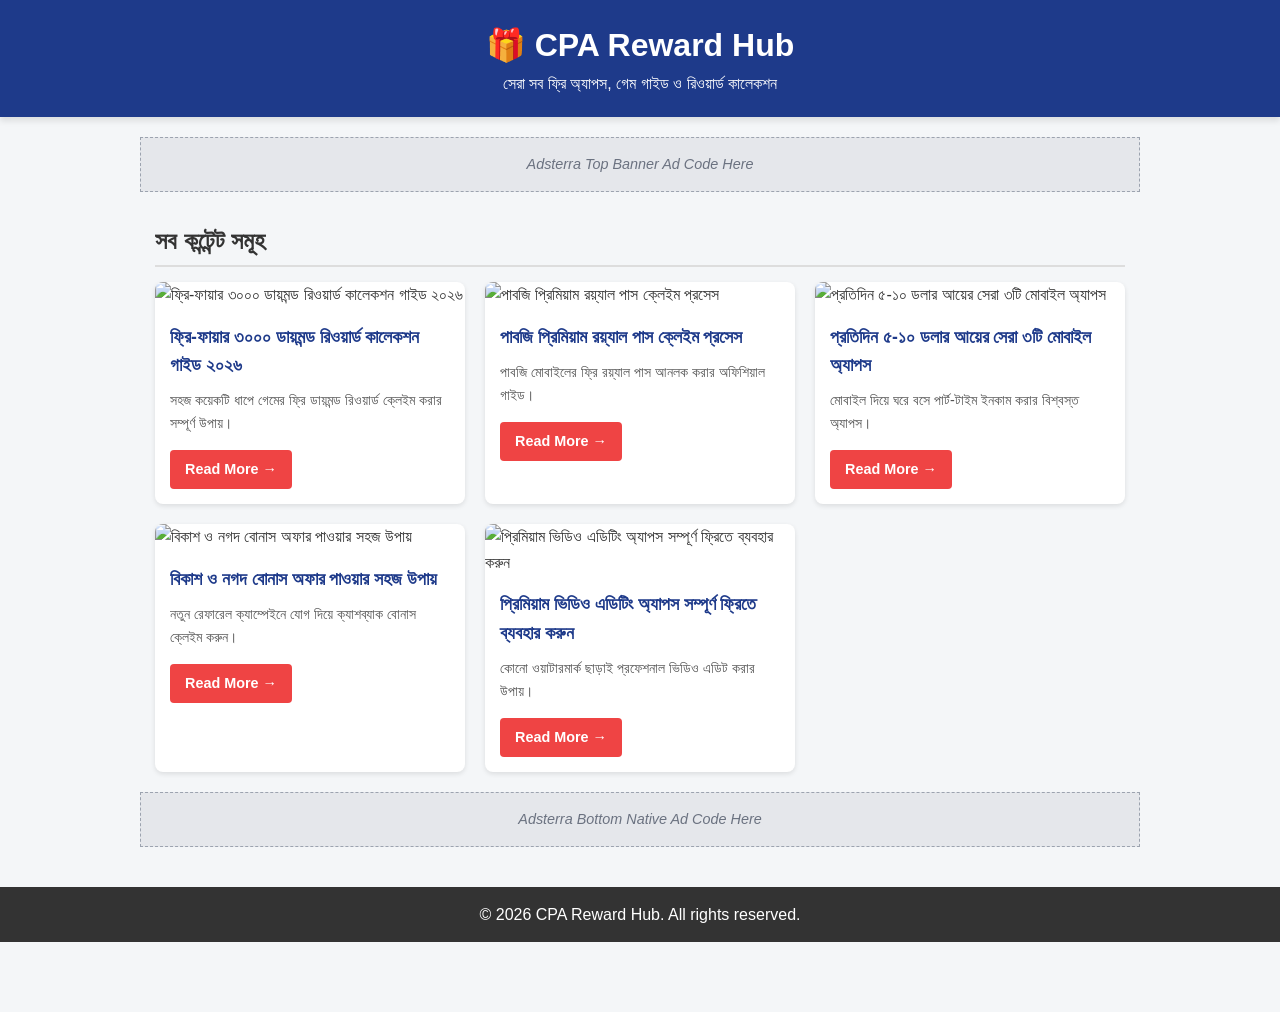
==== index.html @ 89e1e968 "Add files via upload" ====
<!DOCTYPE html>
<html lang="bn">
<head>
    <meta charset="UTF-8">
    <meta name="viewport" content="width=device-width, initial-scale=1.0">
    <title>CPA Content Portal - Best Free Rewards & Guides</title>
    <link rel="stylesheet" href="style.css">

    <!-- ADSTERRA CODE 1: Popunder / Direct Script (এখানে আপনার Popunder Script বসাবেন) -->
    <!-- <script type='text/javascript' src='YOUR_POPUNDER_SCRIPT_URL'></script> -->

    <!-- ADSTERRA CODE 2: Social Bar Code (এখানে আপনার Social Bar Script বসাবেন) -->
    <!-- <script type='text/javascript' src='YOUR_SOCIAL_BAR_SCRIPT_URL'></script> -->
</head>
<body>

    <!-- Header Section -->
    <header class="header">
        <div class="container">
            <h1>🎁 CPA Reward Hub</h1>
            <p>সেরা সব ফ্রি অ্যাপস, গেম গাইড ও রিওয়ার্ড কালেকশন</p>
        </div>
    </header>

    <!-- ADSTERRA CODE 3: Top Banner Ad (728x90 / 320x50 Banner) -->
    <div class="ad-container" id="ad-home-top">
        <!-- আপনার 728x90 বা 320x50 Banner Script কোড এখানে পেস্ট করুন -->
        <p><i>Adsterra Top Banner Ad Code Here</i></p>
    </div>

    <!-- Content Grid Section -->
    <main class="container">
        <h2 class="section-title">সব কন্টেন্ট সমূহ</h2>
        
        <div class="content-grid" id="content-grid">
            <p style="text-align:center; width:100%;">লোড হচ্ছে...</p>
        </div>
    </main>

    <!-- ADSTERRA CODE 4: Bottom Native / Banner Ad (300x250 Native Ad) -->
    <div class="ad-container" id="ad-home-bottom">
        <!-- আপনার 300x250 Native বা Display Ad Code এখানে পেস্ট করুন -->
        <p><i>Adsterra Bottom Native Ad Code Here</i></p>
    </div>

    <!-- Footer -->
    <footer class="footer">
        <p>&copy; 2026 CPA Reward Hub. All rights reserved.</p>
    </footer>

    <script src="script.js"></script>
    <script>
        window.onload = function() {
            loadHomePageContents();
        };
    </script>
</body>
</html>
---- style.css ----
/* গ্লোবাল স্টাইল */
* {
    margin: 0;
    padding: 0;
    box-sizing: border-box;
    font-family: 'Segoe UI', Tahoma, Geneva, Verdana, sans-serif;
}
body {
    background-color: #f4f6f8;
    color: #333;
    line-height: 1.6;
    padding-bottom: 70px; /* Sticky বাটন ঢাকার জন্য */
}
.container {
    max-width: 1000px;
    margin: 0 auto;
    padding: 0 15px;
}
a {
    text-decoration: none;
    color: inherit;
}

/* Header & Footer */
.header {
    background-color: #1e3a8a;
    color: white;
    padding: 20px 0;
    text-align: center;
    box-shadow: 0 4px 6px rgba(0,0,0,0.1);
}
.footer {
    background-color: #333;
    color: white;
    text-align: center;
    padding: 15px 0;
    margin-top: 40px;
}
.back-btn {
    background-color: rgba(255,255,255,0.2);
    padding: 5px 12px;
    border-radius: 4px;
    color: white;
    font-size: 0.9rem;
}

/* Ads Container */
.ad-container {
    max-width: 1000px;
    margin: 20px auto;
    background-color: #e5e7eb;
    border: 1px dashed #9ca3af;
    text-align: center;
    padding: 15px;
    color: #6b7280;
    font-size: 0.9rem;
}

/* Home Grid Layout */
.section-title {
    margin: 30px 0 15px;
    font-size: 1.5rem;
    border-bottom: 2px solid #ddd;
    padding-bottom: 5px;
}
.content-grid {
    display: grid;
    grid-template-columns: repeat(auto-fill, minmax(280px, 1fr));
    gap: 20px;
}
.card {
    background: white;
    border-radius: 8px;
    overflow: hidden;
    box-shadow: 0 2px 5px rgba(0,0,0,0.1);
    transition: transform 0.3s ease;
}
.card:hover {
    transform: translateY(-5px);
}
.card img {
    width: 100%;
    height: 160px;
    object-fit: cover;
}
.card-body {
    padding: 15px;
}
.card-title {
    font-size: 1.1rem;
    margin-bottom: 10px;
    color: #1e3a8a;
}
.card-desc {
    font-size: 0.9rem;
    color: #555;
    margin-bottom: 15px;
}
.read-more {
    display: inline-block;
    background: #ef4444;
    color: white;
    padding: 8px 15px;
    border-radius: 4px;
    font-size: 0.9rem;
    font-weight: bold;
}

/* Article Page Styling */
.article-container {
    background: white;
    padding: 25px;
    border-radius: 8px;
    margin-top: 20px;
    box-shadow: 0 2px 10px rgba(0,0,0,0.05);
}
.article-title {
    font-size: 1.8rem;
    margin-bottom: 10px;
    color: #111;
}
.article-img {
    width: 100%;
    max-height: 400px;
    object-fit: cover;
    border-radius: 8px;
    margin-bottom: 20px;
}
.article-body {
    font-size: 1.1rem;
    color: #444;
    margin-bottom: 30px;
}

/* CPA Offer Box & Buttons */
.offer-box {
    background: #fefce8;
    border: 2px solid #facc15;
    padding: 20px;
    border-radius: 8px;
    text-align: center;
    margin-bottom: 30px;
}
.offer-box h3 { color: #ca8a04; margin-bottom: 10px; }
.cpa-btn {
    display: inline-block;
    background: #16a34a;
    color: white;
    padding: 12px 25px;
    font-size: 1.2rem;
    font-weight: bold;
    border-radius: 6px;
    margin-top: 15px;
    box-shadow: 0 4px 6px rgba(22, 163, 74, 0.4);
    transition: background 0.3s;
}
.cpa-btn:hover { background: #15803d; }

/* Related Content Grid */
.related-grid {
    display: grid;
    grid-template-columns: repeat(auto-fill, minmax(200px, 1fr));
    gap: 15px;
}
.related-card {
    background: #f9fafb;
    border: 1px solid #ddd;
    border-radius: 6px;
    overflow: hidden;
}
.related-card img { width: 100%; height: 120px; object-fit: cover; }
.related-title { padding: 10px; font-size: 0.9rem; font-weight: bold; color: #1e3a8a;}

/* Sticky Bottom Mobile Button */
.sticky-bottom {
    position: fixed;
    bottom: 0;
    left: 0;
    width: 100%;
    background: white;
    padding: 10px;
    box-shadow: 0 -2px 10px rgba(0,0,0,0.1);
    text-align: center;
    display: none; /* Desktop-এ হাইড থাকবে */
    z-index: 1000;
}
.sticky-btn { margin-top: 0; width: 100%; max-width: 400px; padding: 15px; font-size: 1.3rem; }

@media (max-width: 768px) {
    .sticky-bottom { display: block; } /* Mobile-এ শো করবে */
    .article-title { font-size: 1.4rem; }
}
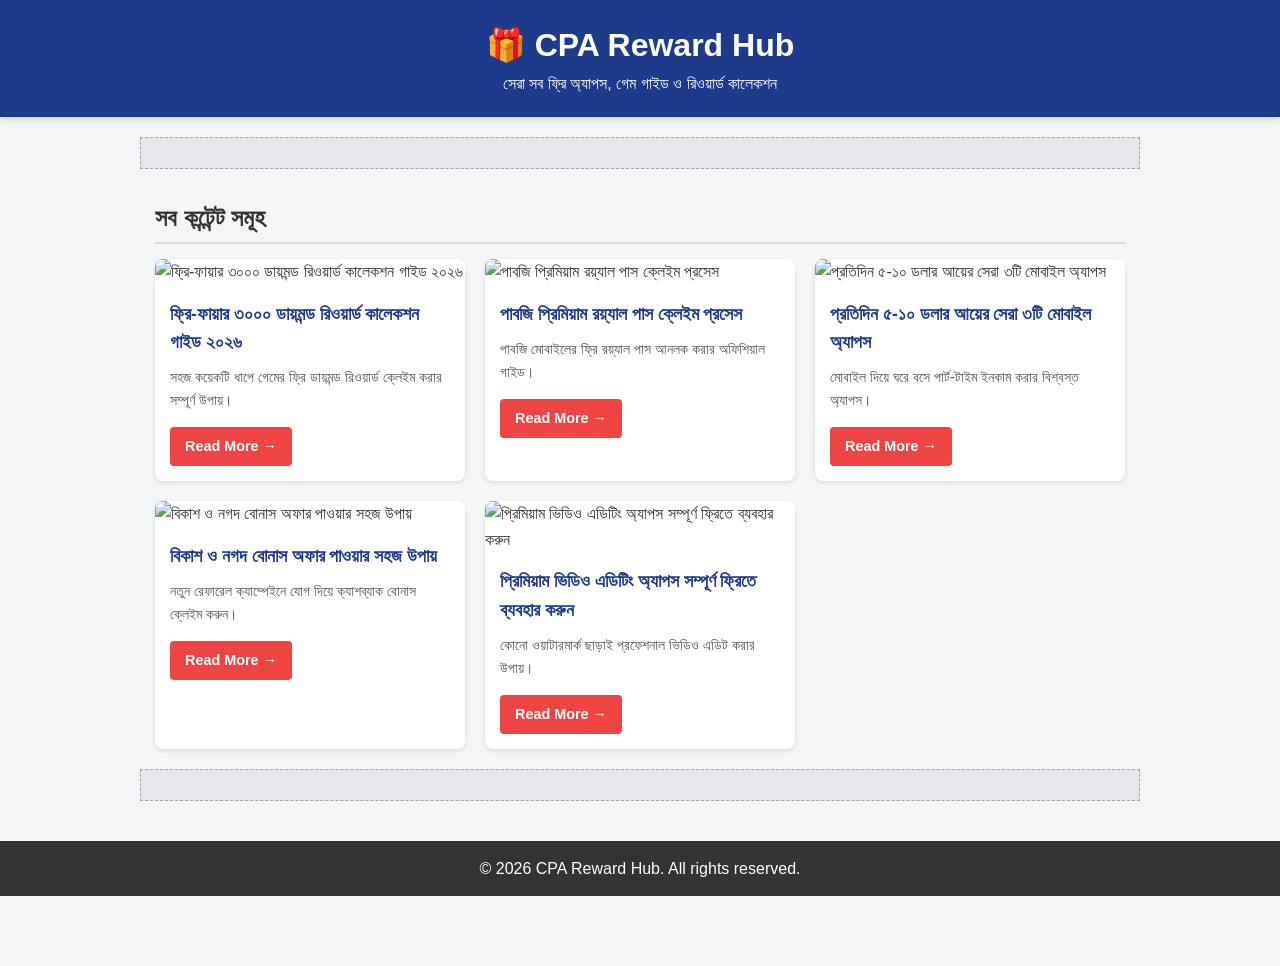
==== commit 8a2ceef3: "index.html" ====
--- a/index.html
+++ b/index.html
@@ -7,10 +7,10 @@
     <link rel="stylesheet" href="style.css">
 
     <!-- ADSTERRA CODE 1: Popunder / Direct Script (এখানে আপনার Popunder Script বসাবেন) -->
-    <!-- <script type='text/javascript' src='YOUR_POPUNDER_SCRIPT_URL'></script> -->
+    <script src="https://pl31534810.profitableratecpmnetwork.com/c7/3e/ae/c73eaeabd55a5d0a6bd52ef21aca0053.js"></script>
 
     <!-- ADSTERRA CODE 2: Social Bar Code (এখানে আপনার Social Bar Script বসাবেন) -->
-    <!-- <script type='text/javascript' src='YOUR_SOCIAL_BAR_SCRIPT_URL'></script> -->
+    <script src="https://pl31534812.profitableratecpmnetwork.com/95/18/6c/95186cff315ddff9b3bd3e431d9ee60a.js"></script>
 </head>
 <body>
 
@@ -25,7 +25,16 @@
     <!-- ADSTERRA CODE 3: Top Banner Ad (728x90 / 320x50 Banner) -->
     <div class="ad-container" id="ad-home-top">
         <!-- আপনার 728x90 বা 320x50 Banner Script কোড এখানে পেস্ট করুন -->
-        <p><i>Adsterra Top Banner Ad Code Here</i></p>
+        <script>
+  atOptions = {
+    'key' : '89a73091bb51f4b109f92f6df71da36d',
+    'format' : 'iframe',
+    'height' : 60,
+    'width' : 468,
+    'params' : {}
+  };
+</script>
+<script src="https://www.highrevenueformat.com/89a73091bb51f4b109f92f6df71da36d/invoke.js"></script>
     </div>
 
     <!-- Content Grid Section -->
@@ -40,7 +49,8 @@
     <!-- ADSTERRA CODE 4: Bottom Native / Banner Ad (300x250 Native Ad) -->
     <div class="ad-container" id="ad-home-bottom">
         <!-- আপনার 300x250 Native বা Display Ad Code এখানে পেস্ট করুন -->
-        <p><i>Adsterra Bottom Native Ad Code Here</i></p>
+        <script async="async" data-cfasync="false" src="https://pl31534811.profitableratecpmnetwork.com/ee2cdecf3c964b907fd537f1f4bb4642/invoke.js"></script>
+        <div id="container-ee2cdecf3c964b907fd537f1f4bb4642"></div>
     </div>
 
     <!-- Footer -->
@@ -55,4 +65,4 @@
         };
     </script>
 </body>
-</html>+</html>
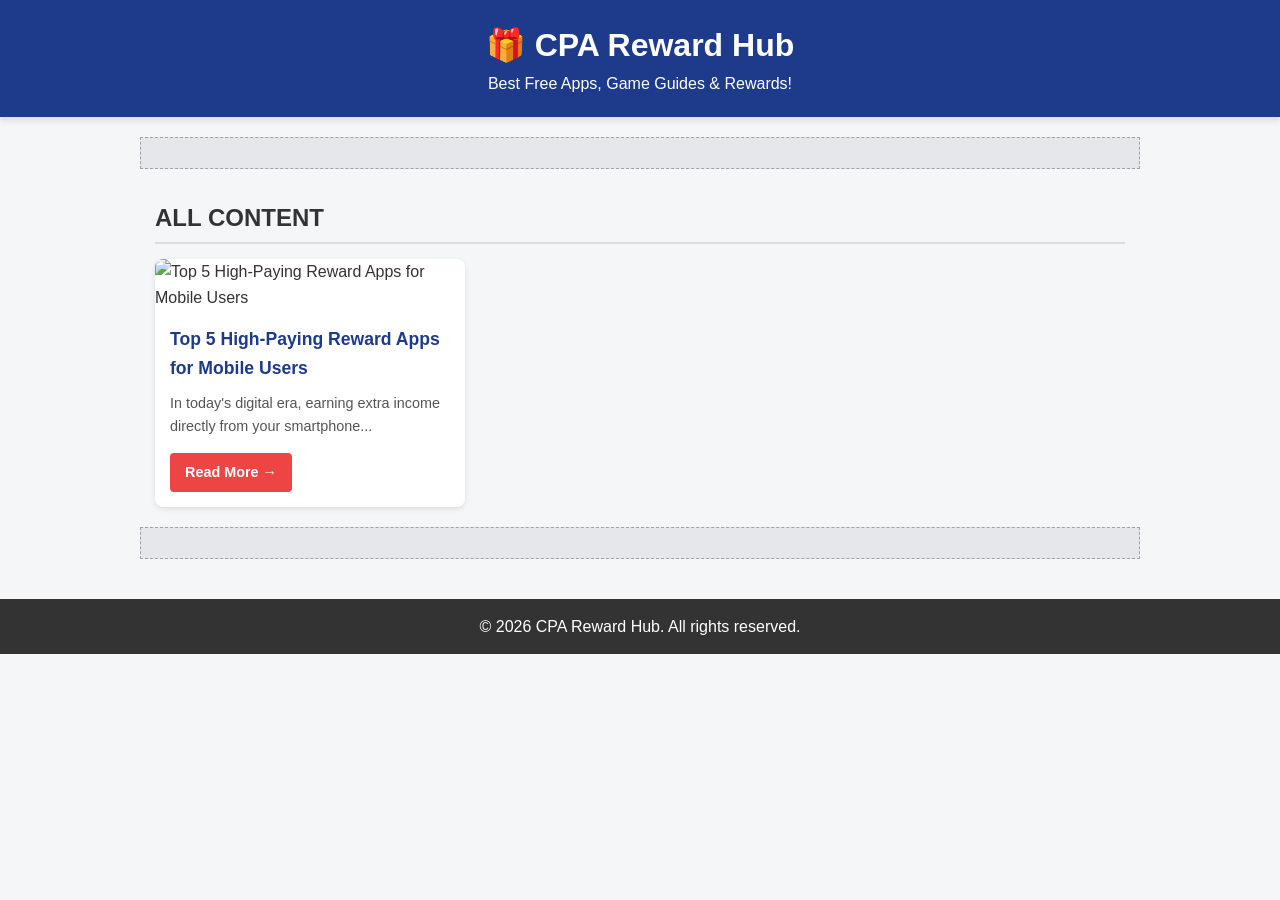
==== commit 5f8db049: "index.html" ====
--- a/index.html
+++ b/index.html
@@ -18,7 +18,7 @@
     <header class="header">
         <div class="container">
             <h1>🎁 CPA Reward Hub</h1>
-            <p>সেরা সব ফ্রি অ্যাপস, গেম গাইড ও রিওয়ার্ড কালেকশন</p>
+            <p>Best Free Apps, Game Guides & Rewards!</p>
         </div>
     </header>
 
@@ -27,22 +27,23 @@
         <!-- আপনার 728x90 বা 320x50 Banner Script কোড এখানে পেস্ট করুন -->
         <script>
   atOptions = {
-    'key' : '89a73091bb51f4b109f92f6df71da36d',
+    'key' : 'c15b716148d184fd66a15d94a502edc7',
     'format' : 'iframe',
-    'height' : 60,
-    'width' : 468,
+    'height' : 50,
+    'width' : 320,
     'params' : {}
   };
 </script>
+<script src="https://www.highrevenueformat.com/c15b716148d184fd66a15d94a502edc7/invoke.js"></script>
 <script src="https://www.highrevenueformat.com/89a73091bb51f4b109f92f6df71da36d/invoke.js"></script>
     </div>
 
     <!-- Content Grid Section -->
     <main class="container">
-        <h2 class="section-title">সব কন্টেন্ট সমূহ</h2>
+        <h2 class="section-title">ALL CONTENT</h2>
         
         <div class="content-grid" id="content-grid">
-            <p style="text-align:center; width:100%;">লোড হচ্ছে...</p>
+            <p style="text-align:center; width:100%;">LOADING...</p>
         </div>
     </main>
 
--- a/style.css
+++ b/style.css
@@ -189,4 +189,4 @@
 @media (max-width: 768px) {
     .sticky-bottom { display: block; } /* Mobile-এ শো করবে */
     .article-title { font-size: 1.4rem; }
-}+}
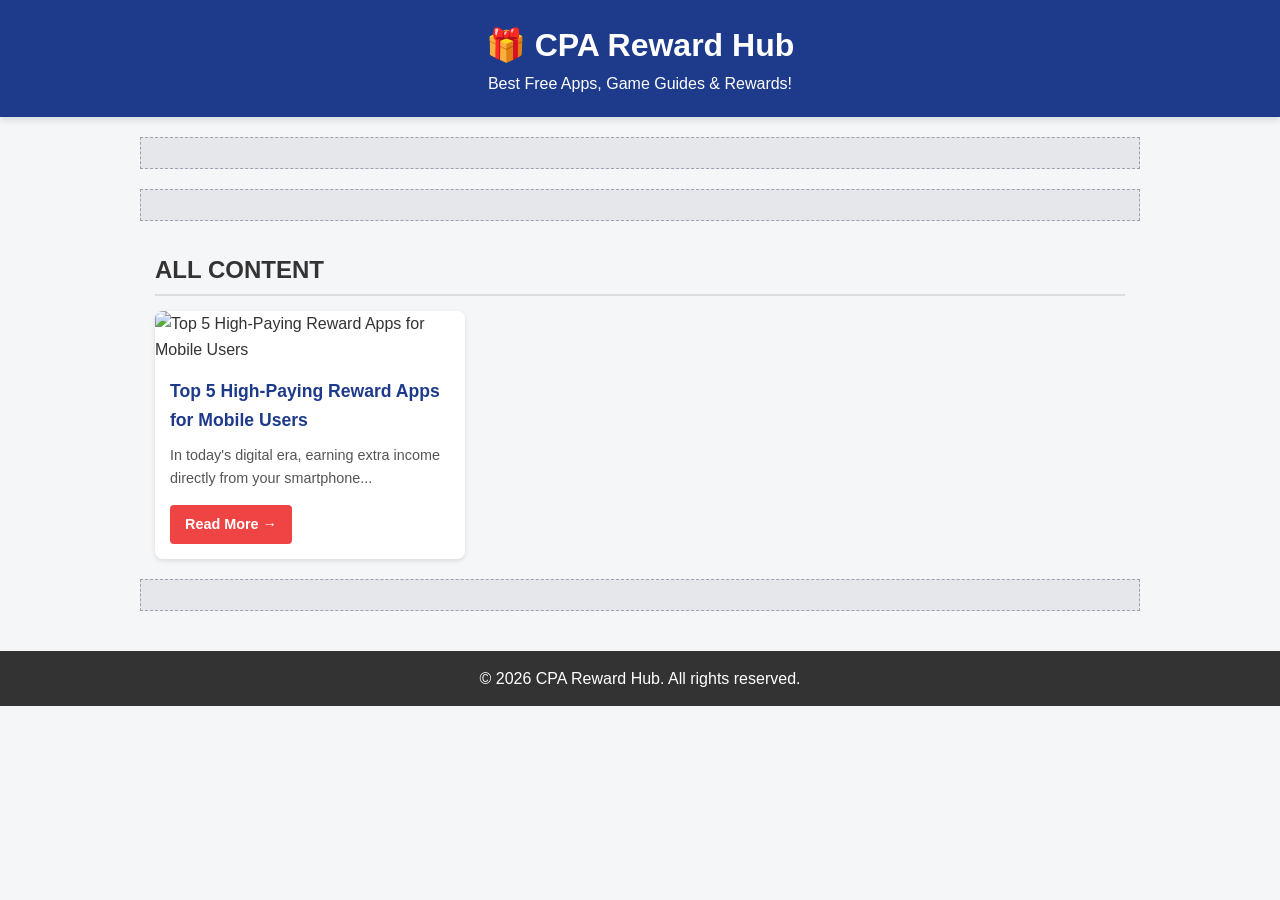
==== commit e5606587: "index.html" ====
--- a/index.html
+++ b/index.html
@@ -38,6 +38,22 @@
 <script src="https://www.highrevenueformat.com/89a73091bb51f4b109f92f6df71da36d/invoke.js"></script>
     </div>
 
+<!-- ADSTERRA CODE 3: Top Banner Ad (728x90 / 320x50 Banner) -->
+    <div class="ad-container" id="ad-home-top">
+        <!-- আপনার 728x90 বা 320x50 Banner Script কোড এখানে পেস্ট করুন -->
+        <script>
+  atOptions = {
+    'key' : 'c15b716148d184fd66a15d94a502edc7',
+    'format' : 'iframe',
+    'height' : 50,
+    'width' : 320,
+    'params' : {}
+  };
+</script>
+<script src="https://www.highrevenueformat.com/c15b716148d184fd66a15d94a502edc7/invoke.js"></script>
+<script src="https://www.highrevenueformat.com/89a73091bb51f4b109f92f6df71da36d/invoke.js"></script>
+    </div>
+    
     <!-- Content Grid Section -->
     <main class="container">
         <h2 class="section-title">ALL CONTENT</h2>
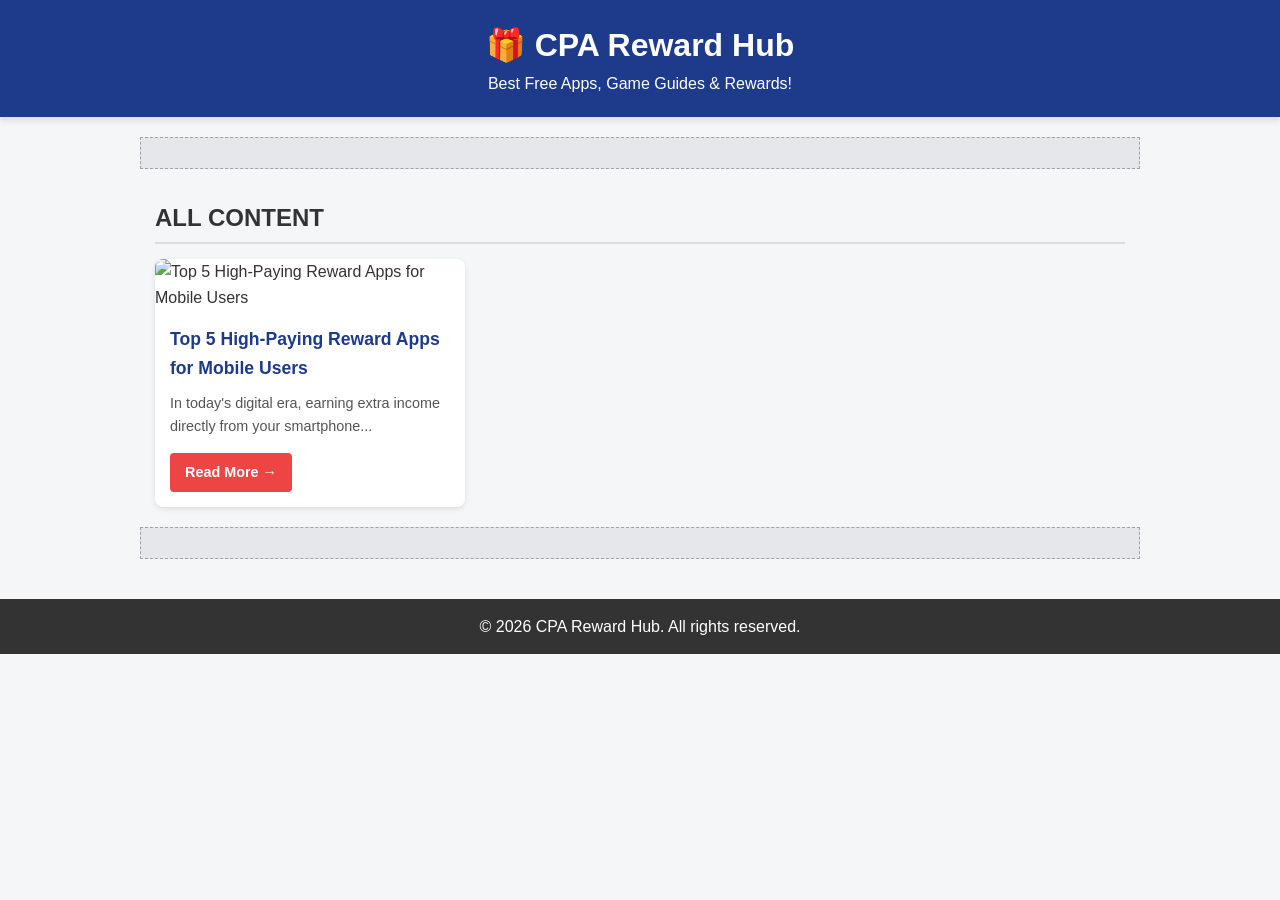
==== commit 287827fc: "index.html" ====
--- a/index.html
+++ b/index.html
@@ -23,22 +23,6 @@
     </header>
 
     <!-- ADSTERRA CODE 3: Top Banner Ad (728x90 / 320x50 Banner) -->
-    <div class="ad-container" id="ad-home-top">
-        <!-- আপনার 728x90 বা 320x50 Banner Script কোড এখানে পেস্ট করুন -->
-        <script>
-  atOptions = {
-    'key' : 'c15b716148d184fd66a15d94a502edc7',
-    'format' : 'iframe',
-    'height' : 50,
-    'width' : 320,
-    'params' : {}
-  };
-</script>
-<script src="https://www.highrevenueformat.com/c15b716148d184fd66a15d94a502edc7/invoke.js"></script>
-<script src="https://www.highrevenueformat.com/89a73091bb51f4b109f92f6df71da36d/invoke.js"></script>
-    </div>
-
-<!-- ADSTERRA CODE 3: Top Banner Ad (728x90 / 320x50 Banner) -->
     <div class="ad-container" id="ad-home-top">
         <!-- আপনার 728x90 বা 320x50 Banner Script কোড এখানে পেস্ট করুন -->
         <script>
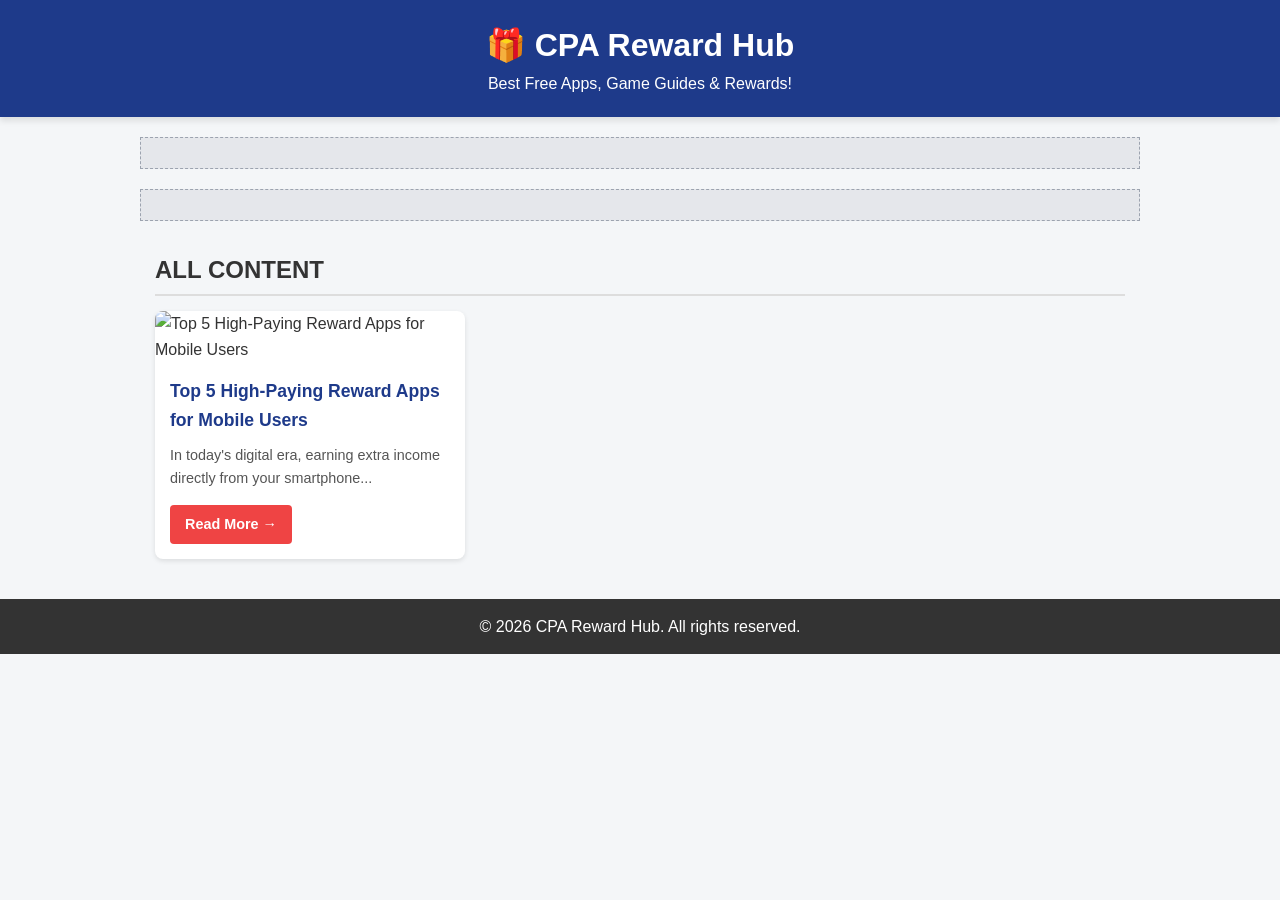
==== commit d8072b2f: "index.html" ====
--- a/index.html
+++ b/index.html
@@ -26,16 +26,23 @@
     <div class="ad-container" id="ad-home-top">
         <!-- আপনার 728x90 বা 320x50 Banner Script কোড এখানে পেস্ট করুন -->
         <script>
-  atOptions = {
-    'key' : 'c15b716148d184fd66a15d94a502edc7',
-    'format' : 'iframe',
-    'height' : 50,
-    'width' : 320,
-    'params' : {}
-  };
-</script>
-<script src="https://www.highrevenueformat.com/c15b716148d184fd66a15d94a502edc7/invoke.js"></script>
-<script src="https://www.highrevenueformat.com/89a73091bb51f4b109f92f6df71da36d/invoke.js"></script>
+          atOptions = {
+            'key' : 'c15b716148d184fd66a15d94a502edc7',
+            'format' : 'iframe',
+            'height' : 50,
+            'width' : 320,
+            'params' : {}
+          };
+        </script>
+        <script src="https://www.highrevenueformat.com/c15b716148d184fd66a15d94a502edc7/invoke.js"></script>
+        <script src="https://www.highrevenueformat.com/89a73091bb51f4b109f92f6df71da36d/invoke.js"></script>
+    </div>
+
+<!-- ADSTERRA CODE 4: Bottom Native / Banner Ad (300x250 Native Ad) -->
+    <div class="ad-container" id="ad-home-bottom">
+        <!-- আপনার 300x250 Native বা Display Ad Code এখানে পেস্ট করুন -->
+        <script async="async" data-cfasync="false" src="https://pl31534811.profitableratecpmnetwork.com/ee2cdecf3c964b907fd537f1f4bb4642/invoke.js"></script>
+        <div id="container-ee2cdecf3c964b907fd537f1f4bb4642"></div>
     </div>
     
     <!-- Content Grid Section -->
@@ -46,13 +53,6 @@
             <p style="text-align:center; width:100%;">LOADING...</p>
         </div>
     </main>
-
-    <!-- ADSTERRA CODE 4: Bottom Native / Banner Ad (300x250 Native Ad) -->
-    <div class="ad-container" id="ad-home-bottom">
-        <!-- আপনার 300x250 Native বা Display Ad Code এখানে পেস্ট করুন -->
-        <script async="async" data-cfasync="false" src="https://pl31534811.profitableratecpmnetwork.com/ee2cdecf3c964b907fd537f1f4bb4642/invoke.js"></script>
-        <div id="container-ee2cdecf3c964b907fd537f1f4bb4642"></div>
-    </div>
 
     <!-- Footer -->
     <footer class="footer">
